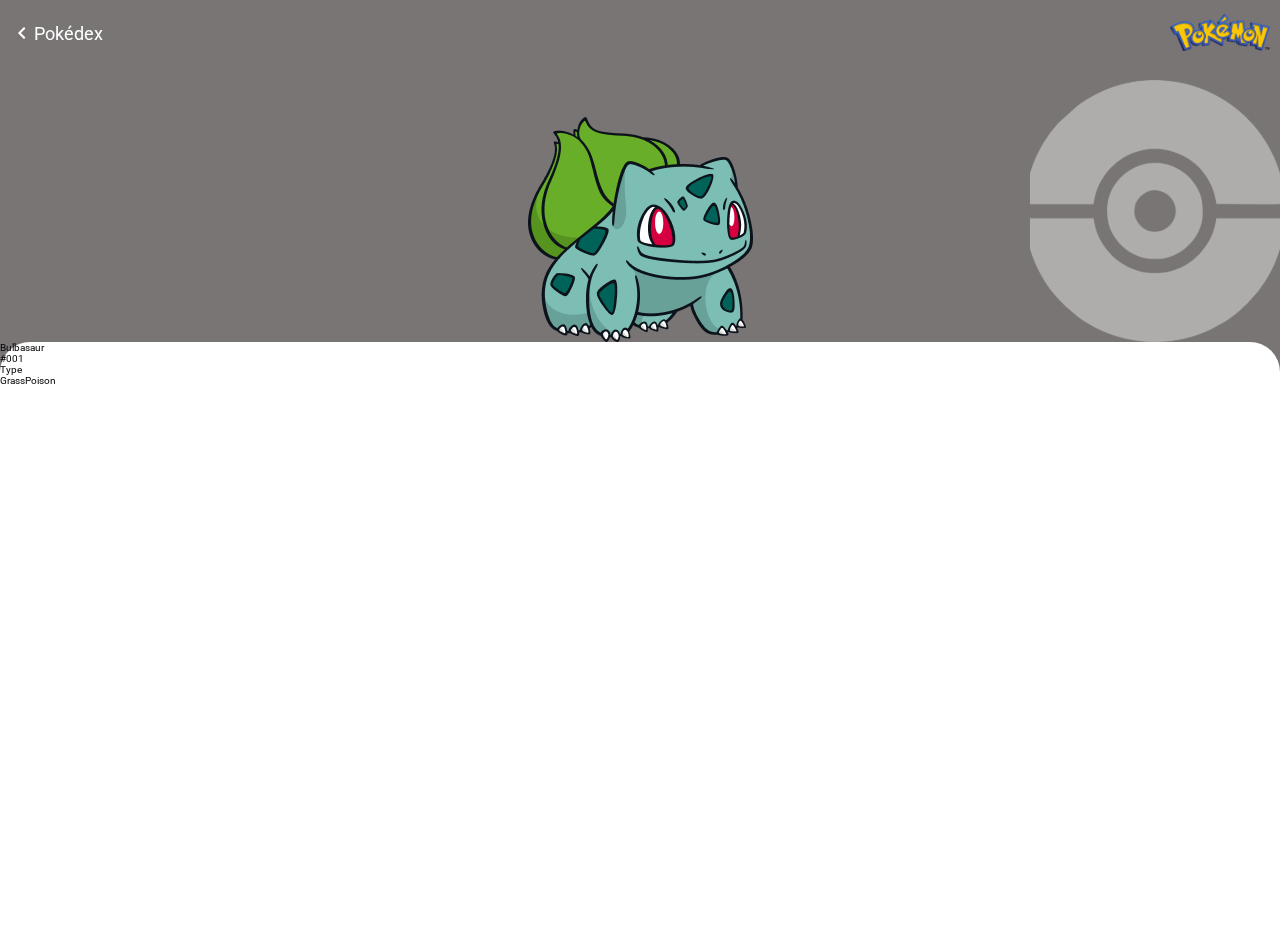
==== pokedex.html @ 12a23b93 "criando nova tela de pokemon clicado" ====
<!DOCTYPE html>
<html lang="pt-br">
<head>
    <meta charset="UTF-8">
    <meta http-equiv="X-UA-Compatible" content="IE=edge">
    <meta name="viewport" content="width=device-width, initial-scale=1.0">
    <link rel="stylesheet" href="assets/css/home/global.css">
    <link rel="stylesheet" href="assets/css/pokedex/global-pokedex.css">

    <!-- link google icons -->
    <link rel="stylesheet" href="https://fonts.googleapis.com/css2?family=Material+Symbols+Outlined:opsz,wght,FILL,GRAD@48,400,0,0" />
    <title>Pokédex</title>
</head>
<body>
    <div class="container-pokedex">
        <header class="header__pokedex">
            <nav class="header__pokedex__nav">
                <a  class="pokedex__nav__logo" href="index.html"><img src="assets/imagens/img-mobile/logo-pokemon.svg" alt="logo Pokemon"></a>
                <!-- <button class="nav__btn-pokedex">
                    <a href="pokedex.html">
                        <img class="btn-pokedex__image" src="assets/imagens/img-mobile/pokebola.svg" alt="pokebola">
                        <span class="btn-pokedex__text">Pokédex</span>
                    </a>
                </button> -->
            </nav>
        </header>
        
        <main>
            <!-- <h1>Pokédex</h1> -->
            <section class="main__content">
                <div  id="pokemonList" class="main__content__pokemons"> 
                    <!-- <div class="pokemon">
                        <div class="pokemon__name">
                            <p>Bulbasaur</p>
                            <span>#001</span>
                        </div>
                        
                        <div class="pokemon__details">
                            <div class="pokemon__type">
                                <span>Grass</span>
                                <span>Poison</span>
                            </div>
                            <img class="pokemon__image" src="https://raw.githubusercontent.com/PokeAPI/sprites/master/sprites/pokemon/other/dream-world/1.svg" alt="bulbassaiuro">
                        </div>
                        <div class="pokemon__pokebola">
                            <img src="assets/imagens/img-mobile/pokebola-tranparent.svg" alt="pokebola transparente">
                        </div>
                    </div> -->
                </div>
                <div class="main__buttons">
                    <button id="js-btn-more" class="main__button">More Pokémons</button>  
                </div>   
            </section>

          


        </main>
        <div class="container__pokemon">
            <div class="container__pokemon__select">
                <div class="pokemon__select__header">
                    <button><span class="material-symbols-outlined">navigate_before</span> Pokédex</button>
                    <a  class="nav__logo" href="index.html"><img src="assets/imagens/img-mobile/logo-pokemon.svg" alt="logo Pokemon"></a>
                </div>
                <div class="pokemon__select__images">
                    <img src="assets/imagens/img-mobile/Group.png" alt="bulba">
                    <img class="pokemon__pokebola" src="assets/imagens/img-mobile/pokebola-tranparent.svg" alt="pokebola-tranparent">
                </div>
            </div>
            <div class="container__pokemon__status">
                <div class="pokemon__status__name">
                    <p>Bulbasaur</p>
                    <span>#001</span>
                </div>

                <div class="pokemon__status__type">
                    <span>Type</span>
                    <div class="type__box">
                        <span>Grass</span><span>Poison</span>
                    </div>
                </div>
            </div>
        </div>
        
        
    </div>


    <script src="assets/js/pokemon-model.js"></script>
    <script src="assets/js/poke-api.js"></script>
    <script src="assets/js/main.js"></script>
</body>
</html>
---- assets/css/home/global.css ----
@import url('https://fonts.googleapis.com/css2?family=Roboto:wght@100;300;500;700&display=swap');
@import url('header.css');
@import url('main.css');
@import url('footer.css');

*{
    margin: 0;
    padding: 0;
    box-sizing: border-box;
    font-family: 'Roboto', sans-serif;
}

:root{
    --body-background: linear-gradient(180deg, rgba(253, 172, 26, 0.95) 54.03%, rgb(250, 164, 6) 100%);
    --btn-background: #FE9227;
    
}

html{
    font-size: 62.5%;
}
body{
    height: 100vh;
    
}

.container-home{
    display: flex;
    flex-direction: column;
    justify-content: space-between;
    height: 100%;
    background: var(--body-background);
}
---- assets/css/pokedex/global-pokedex.css ----
@import url('https://fonts.googleapis.com/css2?family=Roboto:wght@100;300;500;700&display=swap');

@import url('main-pokedex.css');
@import url('header-pokedex.css');
@import url('container__pokemon.css');

:root{
    --pokedex-color-1: #FFCE4B;
    --container-pokedex-color: #F9D169;
    --box-pokemon-type: #d9e9e53a;
    /* --box-pokemon: #1f8f75; */

    --box-pokemon-grass: #49D0B0;
    --box-pokemon-fire: #FC6C6D;
    --box-pokemon-water: #6890F0;
    --box-pokemon-bug: #A8B820;
    --box-pokemon-electric: #FFCE4B;
    --box-pokemon-ice: #98D8D8;
    --box-pokemon-normal: #A8A878;
    --box-pokemon-fighting: #C03028;
    --box-pokemon-flying: #A890F0;
    --box-pokemon-poison: #A040A0;
    --box-pokemon-psychic: #F85888;
    --box-pokemon-dark: #705848;
    --box-pokemon-rock: #B8A038;
    --box-pokemon-ghost: #705898;
    --box-pokemon-steel: #B8B8D0;
    --box-pokemon-dragon: #7038F8;
    --box-pokemon-fairy: #FFAEC9; 
    --box-pokemon-ground: #E0C068;
    
    
}

body{
    background: var(--container-pokedex-color);
    height: 100vh;
}
.container-pokedex{
/*     
    height: 100%; */
    position: relative;
}
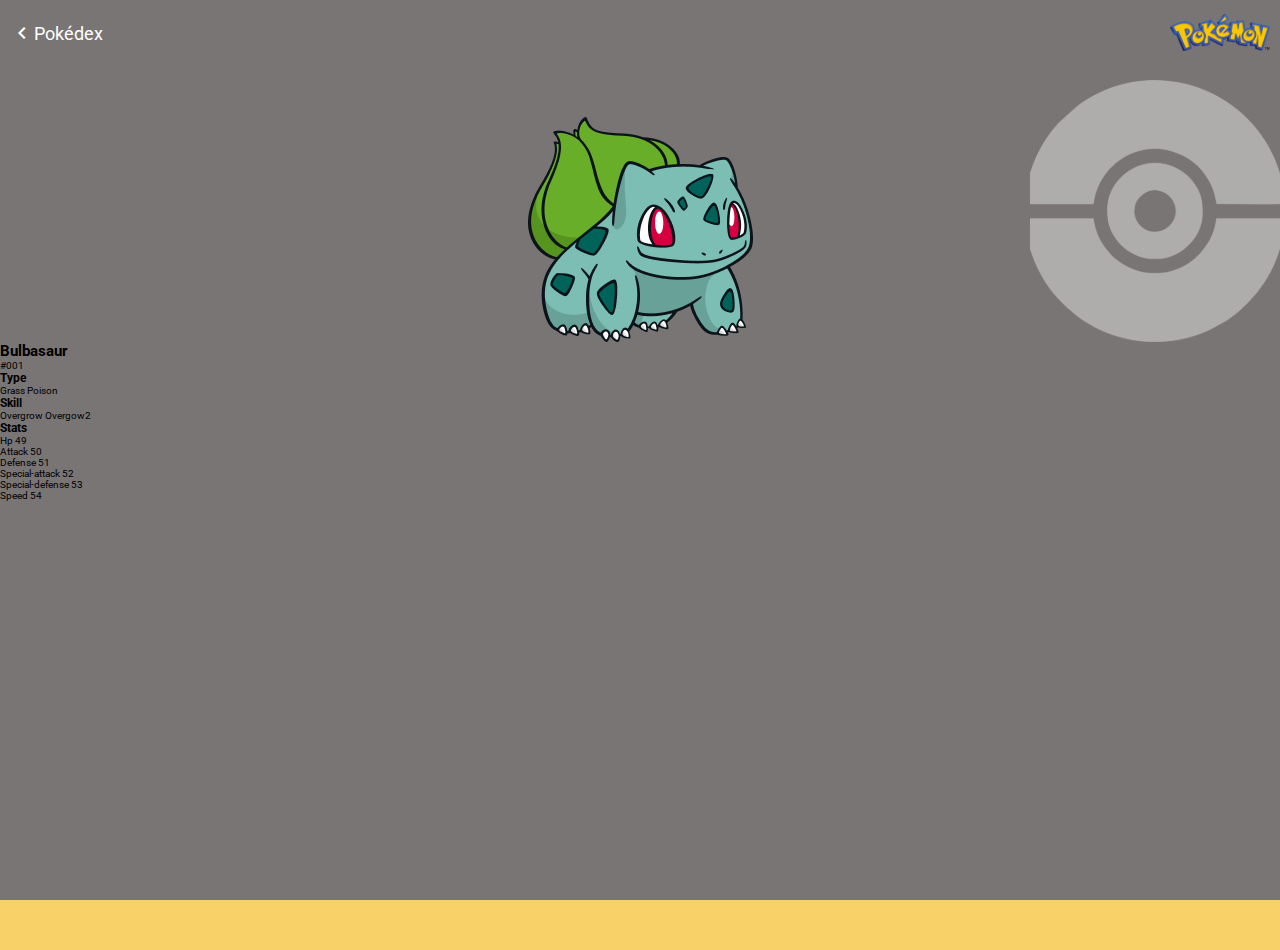
==== commit 84f661a8: "tela de pokemon selecionado criada" ====
--- a/pokedex.html
+++ b/pokedex.html
@@ -51,15 +51,12 @@
                     <button id="js-btn-more" class="main__button">More Pokémons</button>  
                 </div>   
             </section>
+        </main>
 
-          
-
-
-        </main>
         <div class="container__pokemon">
             <div class="container__pokemon__select">
                 <div class="pokemon__select__header">
-                    <button><span class="material-symbols-outlined">navigate_before</span> Pokédex</button>
+                    <button id="js-btn-previous"><span class="material-symbols-outlined">navigate_before</span> Pokédex</button>
                     <a  class="nav__logo" href="index.html"><img src="assets/imagens/img-mobile/logo-pokemon.svg" alt="logo Pokemon"></a>
                 </div>
                 <div class="pokemon__select__images">
@@ -67,18 +64,57 @@
                     <img class="pokemon__pokebola" src="assets/imagens/img-mobile/pokebola-tranparent.svg" alt="pokebola-tranparent">
                 </div>
             </div>
-            <div class="container__pokemon__status">
-                <div class="pokemon__status__name">
-                    <p>Bulbasaur</p>
+
+            <div class="container__pokemon__infos">
+                <div class="pokemon__infos__name">
+                    <h2>Bulbasaur</h2>
                     <span>#001</span>
                 </div>
 
-                <div class="pokemon__status__type">
-                    <span>Type</span>
-                    <div class="type__box">
-                        <span>Grass</span><span>Poison</span>
+                <div class="pokemon__infos__box">
+                    <div class="pokemon__infos">
+                        <h3>Type</h3>
+                        <span>Grass</span>
+                        <span>Poison</span> 
+                    </div>
+                    
+                    <div class="pokemon__infos">
+                        <h3>Skill</h3>
+                        <span>Overgrow</span>
+                        <span>Overgow2</span>
                     </div>
                 </div>
+
+                <div class="pokemon__stats">
+                    <h3>Stats</h3>
+                    <div class="pokemon__stats__box">
+                        <div class="pokemon__stats__box__infos">
+                            <span>Hp</span>
+                            <span>49</span>
+                        </div>
+                        <div class="pokemon__stats__box__infos">
+                            <span>Attack</span>
+                            <span>50</span>
+                        </div>
+                        <div class="pokemon__stats__box__infos">
+                            <span>Defense</span>
+                            <span>51</span>
+                        </div>
+                        <div class="pokemon__stats__box__infos">
+                            <span>Special-attack</span>
+                            <span>52</span>
+                        </div>
+                        <div class="pokemon__stats__box__infos">
+                            <span>Special-defense</span>
+                            <span>53</span>
+                        </div>
+                        <div class="pokemon__stats__box__infos">
+                            <span>Speed</span>
+                            <span>54</span>
+                        </div>
+                    </div>
+                </div>
+
             </div>
         </div>
         
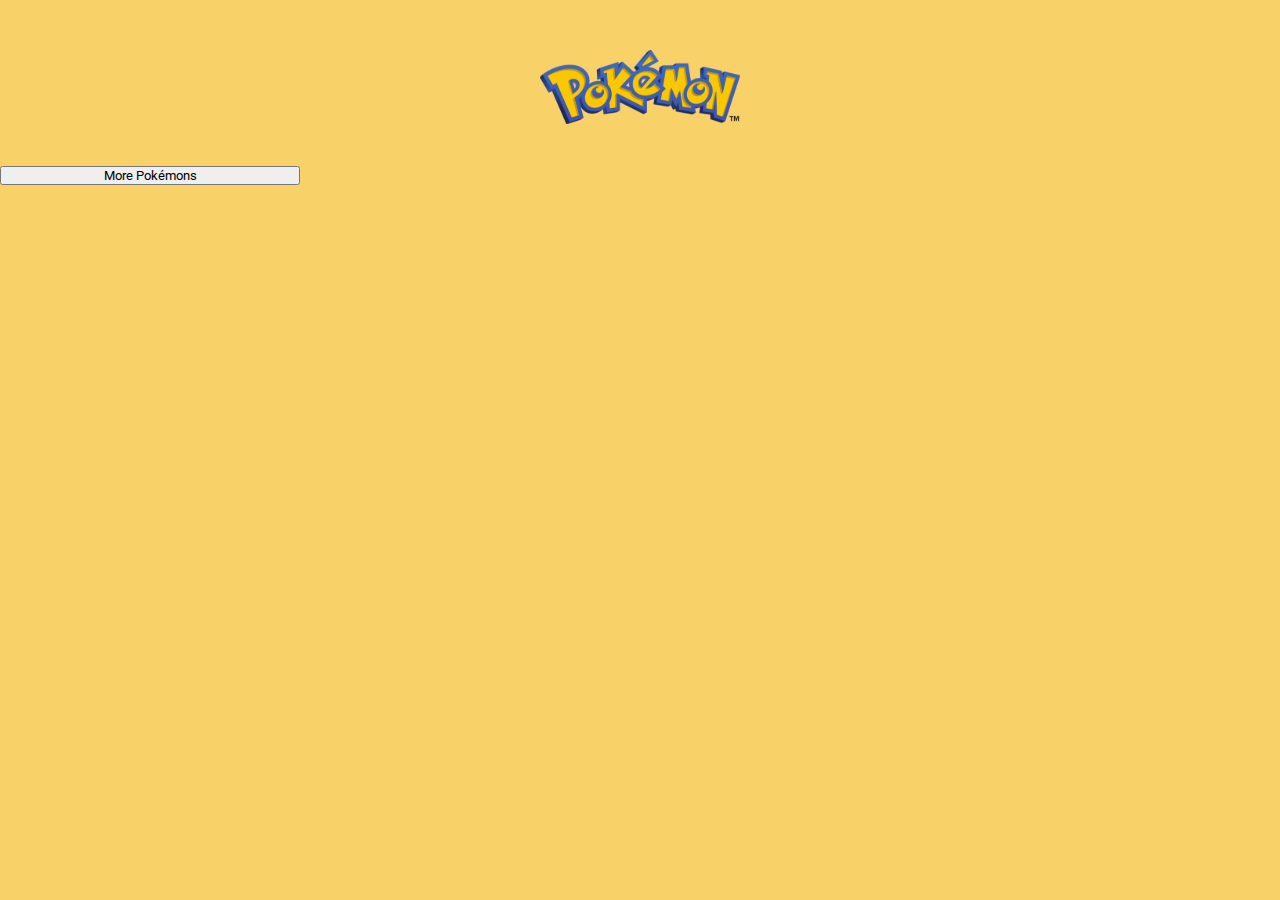
==== commit c6bb76fe: "implementado tela de pokemon selecionado dinamicamente" ====
--- a/pokedex.html
+++ b/pokedex.html
@@ -65,7 +65,7 @@
                 </div>
             </div>
 
-            <div class="container__pokemon__infos">
+            <div id="js-pokemon-select" class="container__pokemon__infos">
                 <div class="pokemon__infos__name">
                     <h2>Bulbasaur</h2>
                     <span>#001</span>
--- a/assets/css/pokedex/global-pokedex.css
+++ b/assets/css/pokedex/global-pokedex.css
@@ -43,3 +43,12 @@
     height: 100%; */
     position: relative;
 }
+
+/* classes reutilizaveis */
+
+.font__info__title{
+    
+}
+.font__info__span{
+    
+}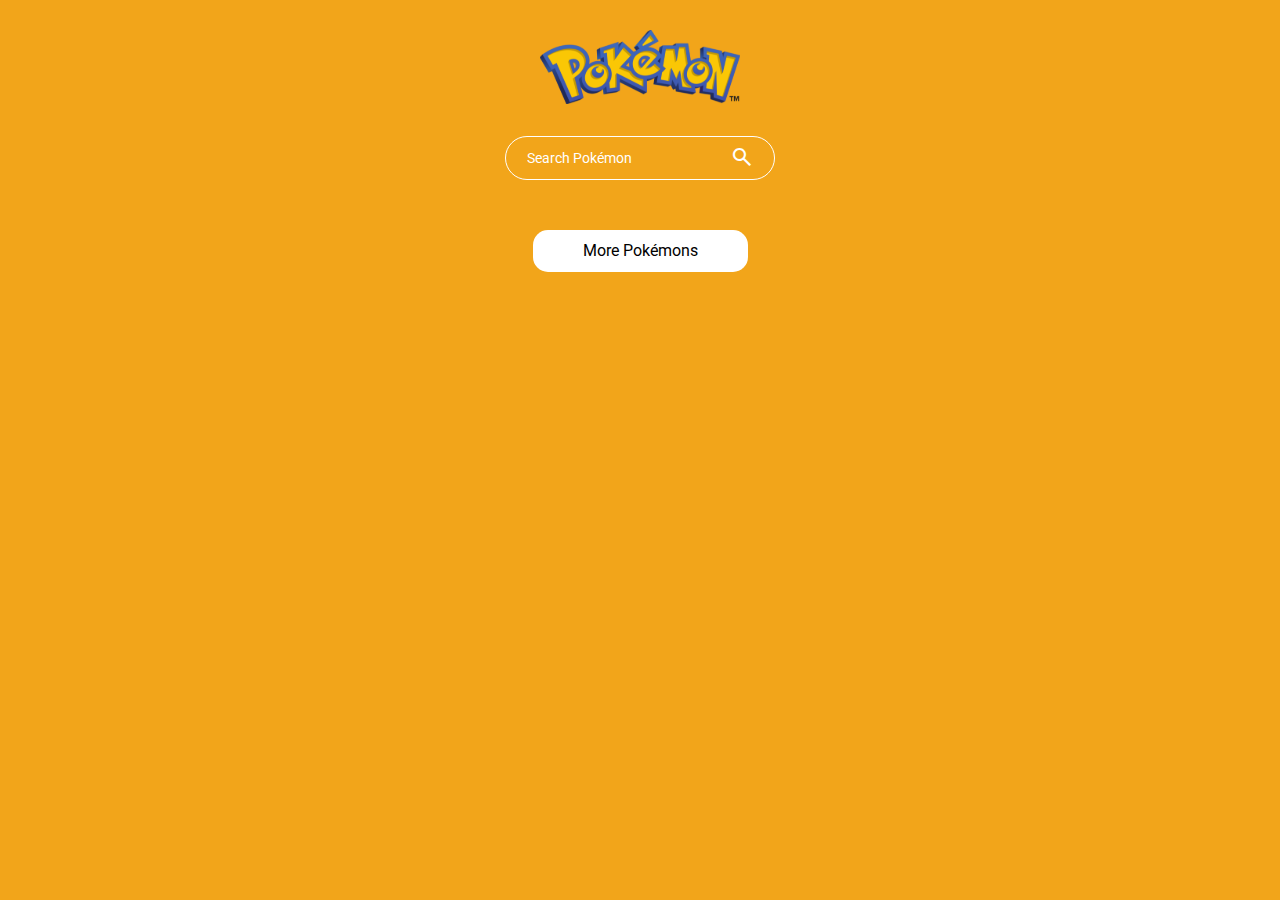
==== commit fa553109: "adicionado hover nos botões" ====
--- a/pokedex.html
+++ b/pokedex.html
@@ -16,36 +16,17 @@
         <header class="header__pokedex">
             <nav class="header__pokedex__nav">
                 <a  class="pokedex__nav__logo" href="index.html"><img src="assets/imagens/img-mobile/logo-pokemon.svg" alt="logo Pokemon"></a>
-                <!-- <button class="nav__btn-pokedex">
-                    <a href="pokedex.html">
-                        <img class="btn-pokedex__image" src="assets/imagens/img-mobile/pokebola.svg" alt="pokebola">
-                        <span class="btn-pokedex__text">Pokédex</span>
-                    </a>
-                </button> -->
             </nav>
+            <div class="header__pokedex__search-box">
+                <input type="text" class="search-box__text" placeholder="Search Pokémon">
+                <a class="search-box-btn" href="#"><span class="material-symbols-outlined">search</span></a>
+            </div>
         </header>
         
         <main>
-            <!-- <h1>Pokédex</h1> -->
             <section class="main__content">
                 <div  id="pokemonList" class="main__content__pokemons"> 
-                    <!-- <div class="pokemon">
-                        <div class="pokemon__name">
-                            <p>Bulbasaur</p>
-                            <span>#001</span>
-                        </div>
-                        
-                        <div class="pokemon__details">
-                            <div class="pokemon__type">
-                                <span>Grass</span>
-                                <span>Poison</span>
-                            </div>
-                            <img class="pokemon__image" src="https://raw.githubusercontent.com/PokeAPI/sprites/master/sprites/pokemon/other/dream-world/1.svg" alt="bulbassaiuro">
-                        </div>
-                        <div class="pokemon__pokebola">
-                            <img src="assets/imagens/img-mobile/pokebola-tranparent.svg" alt="pokebola transparente">
-                        </div>
-                    </div> -->
+                
                 </div>
                 <div class="main__buttons">
                     <button id="js-btn-more" class="main__button">More Pokémons</button>  
@@ -54,75 +35,12 @@
         </main>
 
         <div class="container__pokemon">
-            <div class="container__pokemon__select">
-                <div class="pokemon__select__header">
-                    <button id="js-btn-previous"><span class="material-symbols-outlined">navigate_before</span> Pokédex</button>
-                    <a  class="nav__logo" href="index.html"><img src="assets/imagens/img-mobile/logo-pokemon.svg" alt="logo Pokemon"></a>
-                </div>
-                <div class="pokemon__select__images">
-                    <img src="assets/imagens/img-mobile/Group.png" alt="bulba">
-                    <img class="pokemon__pokebola" src="assets/imagens/img-mobile/pokebola-tranparent.svg" alt="pokebola-tranparent">
-                </div>
-            </div>
-
-            <div id="js-pokemon-select" class="container__pokemon__infos">
-                <div class="pokemon__infos__name">
-                    <h2>Bulbasaur</h2>
-                    <span>#001</span>
-                </div>
-
-                <div class="pokemon__infos__box">
-                    <div class="pokemon__infos">
-                        <h3>Type</h3>
-                        <span>Grass</span>
-                        <span>Poison</span> 
-                    </div>
-                    
-                    <div class="pokemon__infos">
-                        <h3>Skill</h3>
-                        <span>Overgrow</span>
-                        <span>Overgow2</span>
-                    </div>
-                </div>
-
-                <div class="pokemon__stats">
-                    <h3>Stats</h3>
-                    <div class="pokemon__stats__box">
-                        <div class="pokemon__stats__box__infos">
-                            <span>Hp</span>
-                            <span>49</span>
-                        </div>
-                        <div class="pokemon__stats__box__infos">
-                            <span>Attack</span>
-                            <span>50</span>
-                        </div>
-                        <div class="pokemon__stats__box__infos">
-                            <span>Defense</span>
-                            <span>51</span>
-                        </div>
-                        <div class="pokemon__stats__box__infos">
-                            <span>Special-attack</span>
-                            <span>52</span>
-                        </div>
-                        <div class="pokemon__stats__box__infos">
-                            <span>Special-defense</span>
-                            <span>53</span>
-                        </div>
-                        <div class="pokemon__stats__box__infos">
-                            <span>Speed</span>
-                            <span>54</span>
-                        </div>
-                    </div>
-                </div>
-
-            </div>
         </div>
-        
-        
     </div>
 
 
     <script src="assets/js/pokemon-model.js"></script>
+    <script src="assets/js/pokemon-screen.js"></script>
     <script src="assets/js/poke-api.js"></script>
     <script src="assets/js/main.js"></script>
 </body>
--- a/assets/css/pokedex/global-pokedex.css
+++ b/assets/css/pokedex/global-pokedex.css
@@ -8,12 +8,13 @@
 
 :root{
     --pokedex-color-1: #FFCE4B;
-    --container-pokedex-color: #F9D169;
-    --box-pokemon-type: #d9e9e53a;
+    --container-pokedex-color: #F2A51A;
+    --pokedex-btn-more: #DB7B0D;
+    /* --box-pokemon-type: #d9e9e53a; */
     /* --box-pokemon: #1f8f75; */
 
     --box-pokemon-grass: #49D0B0;
-    --box-pokemon-fire: #FC6C6D;
+    --box-pokemon-fire: #F08030;
     --box-pokemon-water: #6890F0;
     --box-pokemon-bug: #A8B820;
     --box-pokemon-electric: #FFCE4B;
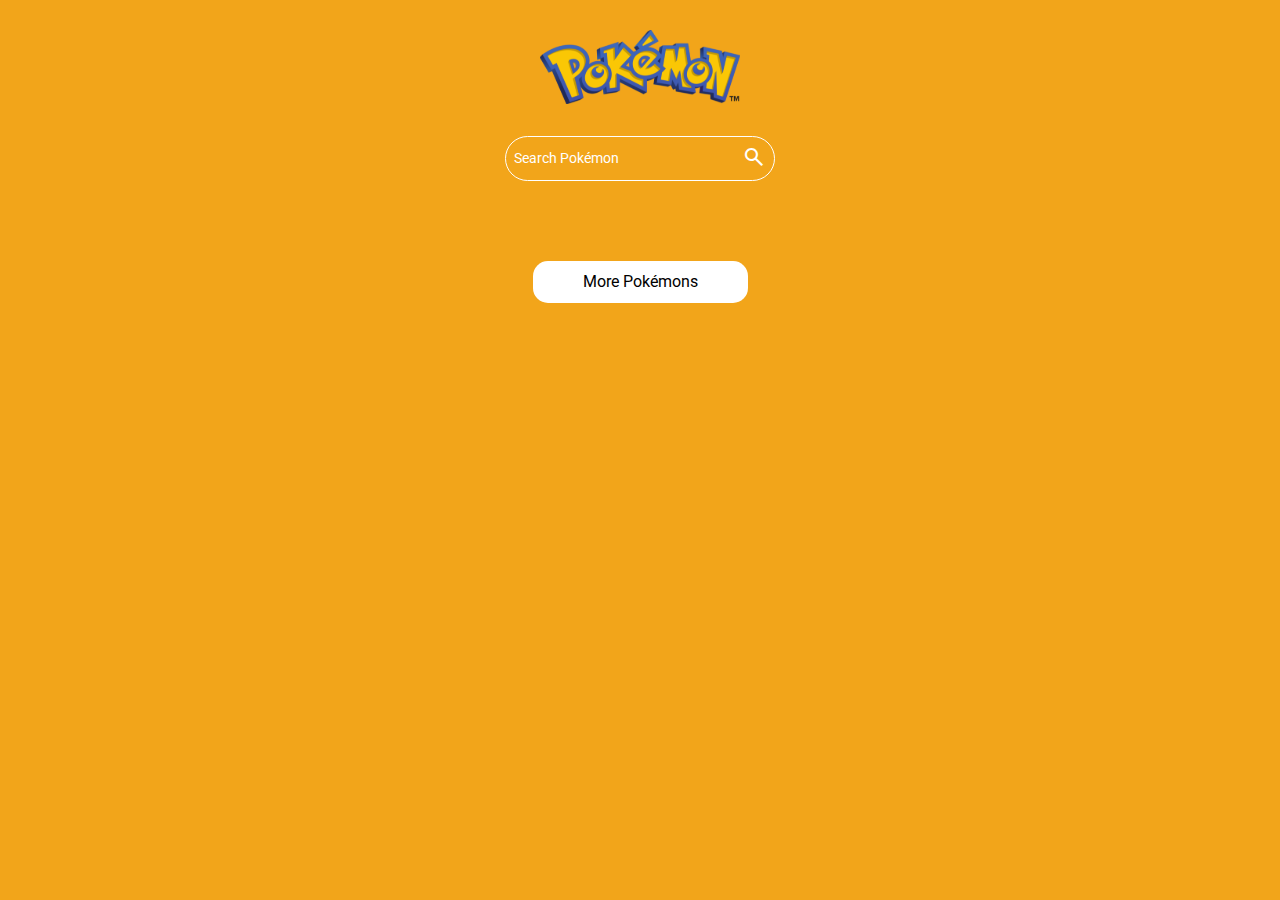
==== commit bf36be95: "sistema de busca implementado" ====
--- a/pokedex.html
+++ b/pokedex.html
@@ -6,21 +6,25 @@
     <meta name="viewport" content="width=device-width, initial-scale=1.0">
     <link rel="stylesheet" href="assets/css/home/global.css">
     <link rel="stylesheet" href="assets/css/pokedex/global-pokedex.css">
+    <link rel="shortcut icon" href="assets/imagens/img-mobile/favicon.ico" type="image/x-icon">
 
     <!-- link google icons -->
     <link rel="stylesheet" href="https://fonts.googleapis.com/css2?family=Material+Symbols+Outlined:opsz,wght,FILL,GRAD@48,400,0,0" />
     <title>Pokédex</title>
 </head>
 <body>
-    <div class="container-pokedex">
-        <header class="header__pokedex">
+    <div  class="container-pokedex">
+        <header id="top" class="header__pokedex">
             <nav class="header__pokedex__nav">
                 <a  class="pokedex__nav__logo" href="index.html"><img src="assets/imagens/img-mobile/logo-pokemon.svg" alt="logo Pokemon"></a>
             </nav>
             <div class="header__pokedex__search-box">
-                <input type="text" class="search-box__text" placeholder="Search Pokémon">
-                <a class="search-box-btn" href="#"><span class="material-symbols-outlined">search</span></a>
+                <form class="pokedex__form">
+                    <input id="js-input-search" type="text" class="search-box__text" name="pokemon" placeholder="Search Pokémon" autocomplete="off">
+                    <button type="submit" class="search-box-btn"><span class="material-symbols-outlined">search</span></button>
+                </form>
             </div>
+            <span id="js-msg-error"></span>
         </header>
         
         <main>
@@ -30,15 +34,23 @@
                 </div>
                 <div class="main__buttons">
                     <button id="js-btn-more" class="main__button">More Pokémons</button>  
-                </div>   
+                </div>
+                
             </section>
         </main>
-
+        
         <div class="container__pokemon">
         </div>
     </div>
 
+    <button class="js-btn-top">
+        <a href="#top">
+            <span class="material-symbols-outlined">arrow_upward</span>
+        </a>
+    </button>
 
+    <script src="assets/js/pokemon-search.js"></script>
+    <script src="assets/js/scroll-top.js"></script>
     <script src="assets/js/pokemon-model.js"></script>
     <script src="assets/js/pokemon-screen.js"></script>
     <script src="assets/js/poke-api.js"></script>
--- a/assets/css/pokedex/global-pokedex.css
+++ b/assets/css/pokedex/global-pokedex.css
@@ -38,6 +38,7 @@
 body{
     background: var(--container-pokedex-color);
     height: 100vh;
+    scroll-behavior: smooth;
 }
 .container-pokedex{
 /*     
